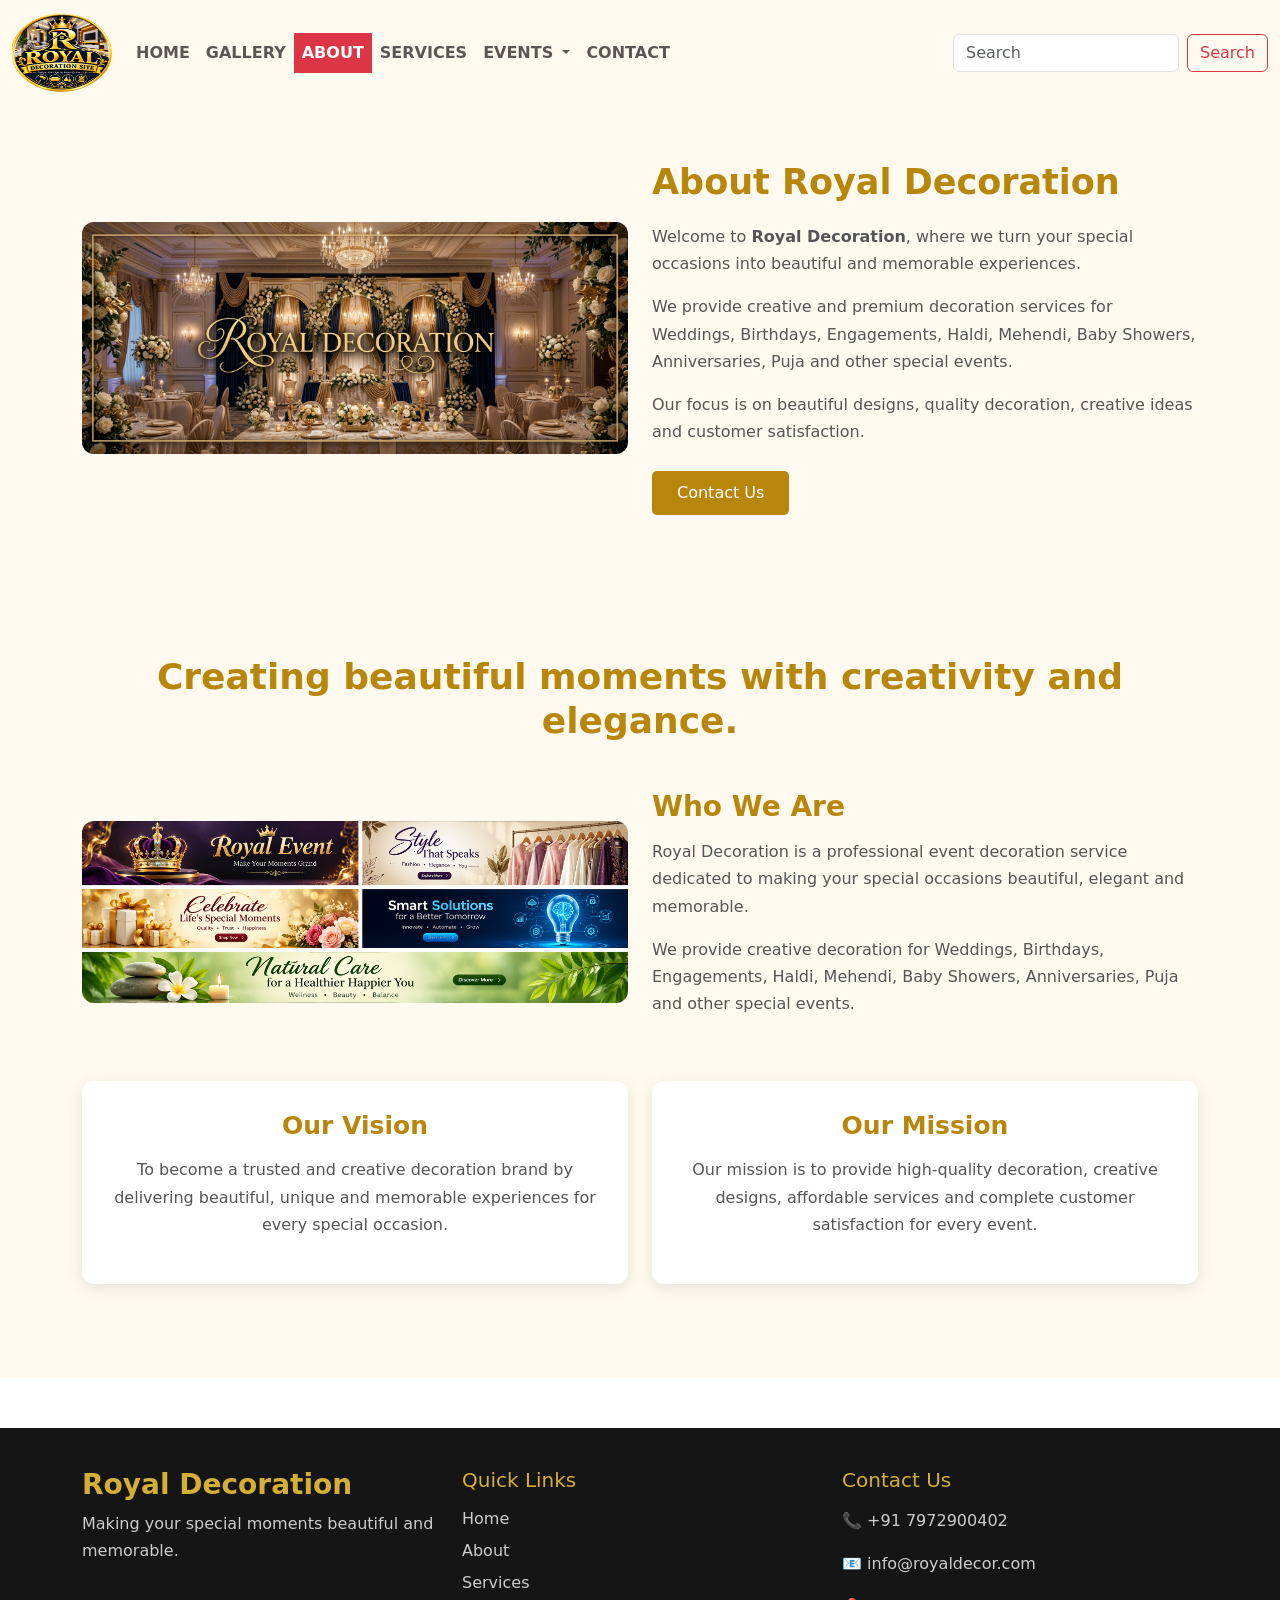
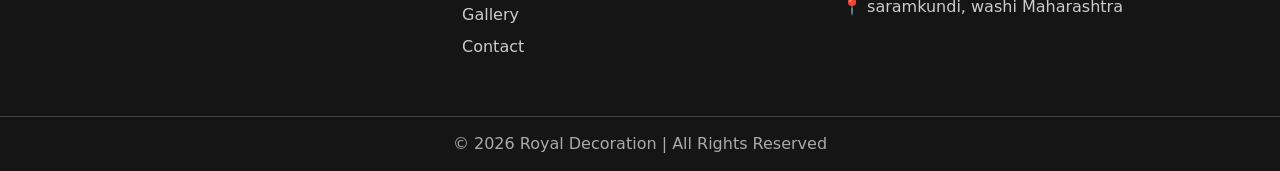
==== about.html @ 38a326bc "all file" ====
<!DOCTYPE html>
<html lang="en">

<head>
    <meta charset="UTF-8">
    <meta name="viewport" content="width=device-width, initial-scale=1.0">

    <title>About - Royal Decoration</title>

    <!-- Custom CSS -->
    <link rel="stylesheet" href="css/style.css">

    <!-- Bootstrap CSS -->
    <link href="https://cdn.jsdelivr.net/npm/bootstrap@5.3.8/dist/css/bootstrap.min.css"
        rel="stylesheet"
        integrity="sha384-sRIl4kxILFvY47J16cr9ZwB07vP4J8+LH7qKQnuqkuIAvNWLzeN8tE5YBujZqJLB"
        crossorigin="anonymous">
</head>

<body>

    <!-- ================= NAVBAR ================= -->

    <nav class="navbar navbar-expand-lg bg-color fixed-top">

        <div class="container-fluid">

            <!-- Logo -->
            <a class="navbar-brand" href="index.html">
                <img src="images/LOGO5.png"
                    width="100"
                    height="80"
                    alt="Royal Decoration Logo">
            </a>

            <!-- Mobile Toggle Button -->
            <button class="navbar-toggler"
                type="button"
                data-bs-toggle="collapse"
                data-bs-target="#navbarSupportedContent"
                aria-controls="navbarSupportedContent"
                aria-expanded="false"
                aria-label="Toggle navigation">

                <span class="navbar-toggler-icon"></span>

            </button>


            <!-- Navbar Menu -->
            <div class="collapse navbar-collapse" id="navbarSupportedContent">

                <ul class="navbar-nav me-auto mb-2 mb-lg-0">

                    <!-- Home -->
                    <li class="nav-item">
                        <a class="nav-link" href="index.html">
                            <b>HOME</b>
                        </a>
                    </li>

                    <!-- Gallery -->
                    <li class="nav-item">
                        <a class="nav-link" href="gallery.html">
                            <b>GALLERY</b>
                        </a>
                    </li>

                    <!-- About -->
                    <li class="nav-item">
                        <a class="nav-link active bg-danger text-white"
                            href="about.html"
                            aria-current="page">
                            <b>ABOUT</b>
                        </a>
                    </li>

                    <!-- Services -->
                    <li class="nav-item">
                        <a class="nav-link" href="services.html">
                            <b>SERVICES</b>
                        </a>
                    </li>

                    <!-- Events Dropdown -->
                    <li class="nav-item dropdown">

                        <a class="nav-link dropdown-toggle"
                            href="#"
                            role="button"
                            data-bs-toggle="dropdown"
                            aria-expanded="false">

                            <b>EVENTS</b>

                        </a>

                        <ul class="dropdown-menu bg-danger">

                            <li>
                                <a class="dropdown-item text-white"
                                    href="gallery.html">
                                    Puja Decoration
                                </a>
                            </li>

                            <li>
                                <a class="dropdown-item text-white"
                                    href="gallery.html">
                                    Baby Shower Decoration
                                </a>
                            </li>

                            <li>
                                <a class="dropdown-item text-white"
                                    href="gallery.html">
                                    Corporate Events Decoration
                                </a>
                            </li>

                            <li>
                                <a class="dropdown-item text-white"
                                    href="gallery.html">
                                    Anniversary Decoration
                                </a>
                            </li>

                            <li>
                                <a class="dropdown-item text-white"
                                    href="gallery.html">
                                    Birthday Decoration
                                </a>
                            </li>

                            <li>
                                <a class="dropdown-item text-white"
                                    href="gallery.html">
                                    Wedding Decoration
                                </a>
                            </li>

                            <li>
                                <a class="dropdown-item text-white"
                                    href="gallery.html">
                                    New Home Decoration
                                </a>
                            </li>

                            <li>
                                <hr class="dropdown-divider">
                            </li>

                        </ul>

                    </li>

                    <!-- Contact -->
                    <li class="nav-item">
                        <a class="nav-link" href="contact.html">
                            <b>CONTACT</b>
                        </a>
                    </li>

                </ul>


                <!-- Search -->
                <form class="d-flex"
                    role="search"
                    action="#">

                    <input class="form-control me-2"
                        type="search"
                        placeholder="Search"
                        aria-label="Search">

                    <button class="btn btn-outline-danger"
                        type="submit">
                        Search
                    </button>

                </form>

            </div>

        </div>

    </nav>
    <br><hr> <hr>
    <hr>


    <!-- ================= ABOUT SECTION 1 ================= -->

    <section class="about-section" id="about">

        <div class="container">

            <div class="row align-items-center">

                <!-- Image -->
                <div class="col-md-6 text-center mb-4 mb-md-0">

                    <img src="images/ro1.png"
                        class="about-img img-fluid"
                        alt="Royal Decoration">

                </div>


                <!-- Content -->
                <div class="col-md-6">

                    <h2>About Royal Decoration</h2>

                    <p>
                        Welcome to <b>Royal Decoration</b>, where we turn your
                        special occasions into beautiful and memorable experiences.
                    </p>

                    <p>
                        We provide creative and premium decoration services for
                        Weddings, Birthdays, Engagements, Haldi, Mehendi,
                        Baby Showers, Anniversaries, Puja and other special events.
                    </p>

                    <p>
                        Our focus is on beautiful designs, quality decoration,
                        creative ideas and customer satisfaction.
                    </p>

                    <a href="contact.html"
                        class="about-btn">
                        Contact Us
                    </a>

                </div>

            </div>

        </div>

    </section>


    <!-- ================= ABOUT SECTION 2 ================= -->

    <section class="about-section">

        <div class="container">

            <!-- Heading -->
            <div class="about-title text-center mb-5">

                <h2>
                    Creating beautiful moments with creativity and elegance.
                </h2>

            </div>


            <div class="row align-items-center">

                <!-- Image -->
                <div class="col-md-6 text-center mb-4 mb-md-0">

                    <img src="images/sr4.png"
                        class="about-img img-fluid"
                        alt="Royal Decoration Services">

                </div>


                <!-- Content -->
                <div class="col-md-6">

                    <h3>Who We Are</h3>

                    <p>
                        Royal Decoration is a professional event decoration
                        service dedicated to making your special occasions
                        beautiful, elegant and memorable.
                    </p>

                    <p>
                        We provide creative decoration for Weddings,
                        Birthdays, Engagements, Haldi, Mehendi,
                        Baby Showers, Anniversaries, Puja and other
                        special events.
                    </p>

                </div>

            </div>


            <!-- ================= VISION & MISSION ================= -->

            <div class="row vision-mission mt-5">

                <!-- Vision -->
                <div class="col-md-6 mb-4">

                    <div class="about-box">

                        <h3>Our Vision</h3>

                        <p>
                            To become a trusted and creative decoration brand
                            by delivering beautiful, unique and memorable
                            experiences for every special occasion.
                        </p>

                    </div>

                </div>


                <!-- Mission -->
                <div class="col-md-6 mb-4">

                    <div class="about-box">

                        <h3>Our Mission</h3>

                        <p>
                            Our mission is to provide high-quality decoration,
                            creative designs, affordable services and complete
                            customer satisfaction for every event.
                        </p>

                    </div>

                </div>

            </div>

        </div>

    </section>


    <!-- ================= FOOTER ================= -->

    <footer class="footer">

        <div class="container">

            <div class="row">

                <!-- About -->
                <div class="col-md-4 mb-4">

                    <h3>Royal Decoration</h3>

                    <p>
                        Making your special moments beautiful and memorable.
                    </p>

                </div>


                <!-- Quick Links -->
                <div class="col-md-4 mb-4">

                    <h5>Quick Links</h5>

                    <a href="index.html">Home</a>
                    <a href="about.html">About</a>
                    <a href="services.html">Services</a>
                    <a href="gallery.html">Gallery</a>
                    <a href="contact.html">Contact</a>

                </div>


                <!-- Contact -->
                <div class="col-md-4 mb-4">

                    <h5>Contact Us</h5>

                   
                    <p>
                        📞 +91 7972900402
                    </p>

                    <p>
                        📧 info@royaldecor.com
                    </p>

                    <p>
                        📍 saramkundi, washi Maharashtra
                    </p>

                </div>

            </div>

        </div>


        <!-- Copyright -->
        <div class="copyright">

            © 2026 Royal Decoration | All Rights Reserved

        </div>

    </footer>


    <!-- ================= BOOTSTRAP JS ================= -->

    <script src="https://cdn.jsdelivr.net/npm/bootstrap@5.3.8/dist/js/bootstrap.bundle.min.js"
        integrity="sha384-FKyoEForCGlyvwx9Hj09JcYn3nv7wiPVlz7YYwJrWVcXK/BmnVDxM+D2scQbITxI"
        crossorigin="anonymous">
    </script>

</body>

</html>
---- css/style.css ----
.card-body:hover{
    background-color: yellow;
    color: black;

}
        .bg-color{
            background-color: #fffcde;
        }
        .nav-item1:hover{transform: translateY(-10px);
          box-shadow: 0px 4px 8px rgba(197, 6, 6, 0.2);
            background-color: #ff0000;
            
        }
        .nav-item2:hover{transform: translateY(-10px);
          box-shadow: 0px 4px 8px rgba(89, 66, 8, 0.2);
            background-color: #ff0000;
            
        }
        .nav-item3:hover{transform: translateY(-10px);
          box-shadow: 0px 4px 8px rgba(89, 66, 8, 0.2);
            background-color: #ff0000;
            
        }
        .nav-item4:hover{transform: translateY(-10px);
          box-shadow: 0px 4px 8px rgba(89, 66, 8, 0.2);
            background-color: #ff0000;
            
        }
        .nav-item5:hover{transform: translateY(-10px);
          box-shadow: 0px 4px 8px rgba(89, 66, 8, 0.2);
            background-color: #ff0000;
            
        }
        .nav-item6:hover{transform: translateY(-10px);
          box-shadow: 0px 4px 8px rgba(89, 66, 8, 0.2);
            background-color: #ff0000;
            
        }
        .footer {
    background-color: #151515;
    color: white;
    padding-top: 40px;
    margin-top: 50px;
}

.footer h3 {
    color: #d4af37;
    font-weight: bold;
}

.footer h5 {
    color: #d4af37;
    margin-bottom: 15px;
}

.footer p {
    color: #cccccc;
    line-height: 1.7;
}

.footer a {
    display: block;
    color: #cccccc;
    text-decoration: none;
    margin-bottom: 8px;
}

.footer a:hover {
    color: #d4af37;
}

.copyright {
    border-top: 1px solid #444;
    text-align: center;
    padding: 15px;
    margin-top: 25px;
    color: #aaa;
}

/* hover effect nav */
.bg-color{
            background-color: #fffcde;
        }
        .nav-item1:hover{transform: translateY(-10px);
          box-shadow: 0px 4px 8px rgba(197, 6, 6, 0.2);
            background-color: #ff0000;
            
        }
        .nav-item2:hover{transform: translateY(-10px);
          box-shadow: 0px 4px 8px rgba(89, 66, 8, 0.2);
            background-color: #ff0000;
            
        }
        .nav-item3:hover{transform: translateY(-10px);
          box-shadow: 0px 4px 8px rgba(89, 66, 8, 0.2);
            background-color: #ff0000;
            
        }
        .nav-item4:hover{transform: translateY(-10px);
          box-shadow: 0px 4px 8px rgba(89, 66, 8, 0.2);
            background-color: #ff0000;
            
        }
        .nav-item5:hover{transform: translateY(-10px);
          box-shadow: 0px 4px 8px rgba(89, 66, 8, 0.2);
            background-color: #ff0000;
            
        }
        /* About Section */

.about-section {
    padding: 70px 0;
    background-color: #fffaf0;
}

.about-img {
    width: 100%;
    height: 350px;
    object-fit: cover;
    border-radius: 10px;
}

.about-section h2 {
    color: #b8860b;
    font-size: 35px;
    font-weight: bold;
    margin-bottom: 20px;
}

.about-section p {
    color: #555;
    line-height: 1.7;
    font-size: 16px;
}

.about-btn {
    display: inline-block;
    background-color: #b8860b;
    color: white;
    padding: 10px 25px;
    border-radius: 5px;
    text-decoration: none;
    margin-top: 10px;
}

.about-btn:hover {
    background-color: #8b6508;
    color: white;
}
/* about-section */
/* About Section */

.about-section {
    padding: 70px 0;
    background-color: #fffaf0;
}

.about-title {
    text-align: center;
    margin-bottom: 45px;
}

.about-title h2 {
    color: #b8860b;
    font-size: 36px;
    font-weight: bold;
}

.about-title p {
    color: #666;
}

.about-img {
    width: 100%;
    height: 350px;
    object-fit: cover;
    border-radius: 12px;
}

.about-section h3 {
    color: #b8860b;
    font-weight: bold;
    margin-bottom: 15px;
}

.about-section p {
    color: #555;
    line-height: 1.7;
    font-size: 16px;
}

/* Vision & Mission */

.vision-mission {
    margin-top: 50px;
    text-align: center;
}

.about-box {
    background-color: white;
    padding: 30px;
    height: 100%;
    border-radius: 12px;
    box-shadow: 0 4px 15px rgba(0,0,0,0.10);
}

.about-box h3 {
    font-size: 25px;
}
 .bg-color{
    background-color: #fffaf0;
}
.services-section{background-color: #fffaf0;}

.bi-youtube{color: #ff0000;}
.bi-instagram{color: #FD1D1D;}
    /* =========================
           GALLERY IMAGE DESIGN
        ========================= */

        .gallery-section {
            padding: 50px 0;
        }

        .gallery-title {
            font-size: 40px;
            font-weight: 700;
            margin-bottom: 10px;
        }

        .gallery-card {
            overflow: hidden;
            border: none;
            border-radius: 15px;
            box-shadow: 0 6px 20px rgba(0, 0, 0, 0.12);
            transition: all 0.35s ease;
            background: #fff;
        }

        .gallery-card:hover {
            transform: translateY(-8px);
            box-shadow: 0 12px 30px rgba(0, 0, 0, 0.20);
        }

        /* ALL GALLERY IMAGES SAME SIZE */
        .gallery-card .card-img-top {
            width: 100%;
            height: 320px;
            object-fit: cover;
            object-position: center;
            display: block;
            transition: transform 0.4s ease;
        }

        .gallery-card:hover .card-img-top {
            transform: scale(1.05);
        }

        .gallery-card .card-body {
            padding: 20px;
        }

        .gallery-card .card-title {
            font-size: 21px;
            font-weight: 700;
        }

        .gallery-card .card-text {
            color: #666;
            line-height: 1.6;
        }

        .gallery-card .btn {
            border-radius: 25px;
            padding: 9px 22px;
            font-weight: 600;
        }

        /* OLD GALLERY IMAGES */
        .old-gallery img {
            width: 100%;
            height: 280px;
            object-fit: cover;
            border-radius: 12px;
            transition: 0.4s ease;
        }

        .old-gallery img:hover {
            transform: scale(1.03);
        }

        /* VIDEO */
        .video iframe {
            border-radius: 12px;
        }

        /* MOBILE */
        @media (max-width: 768px) {

            .gallery-title {
                font-size: 30px;
            }

            .gallery-card .card-img-top {
                height: 260px;
            }

            .old-gallery img {
                height: 250px;
            }
        }

         /* .about-img  */
    .about-img {
    width: 100%;
    max-width: 400px;
    height: auto;
    display: block;
    margin: 0 auto;
    object-fit: cover;
}

/* Mobile */
@media (max-width: 576px) {
    .about-img {
        width: 90%;
        max-width: 300px;
        height: auto;
        margin: 0 auto;
    }
}

        /* =========================
           MAP + TABLE SECTION
        ========================= */

        .map-table-section {
            margin-top: 50px;
            padding: 30px 0;
        }

        .map-box {
            width: 100%;
            height: 350px;
            overflow: hidden;
            border-radius: 10px;
        }

        .map-box iframe {
            width: 100%;
            height: 100%;
            border: 0;
        }

        /* SMALL TABLE */

        .contact-table-box {
            max-width: 650px;
            margin: 0 auto;
        }

        .contact-table-box table {
            font-size: 14px;
        }

        .contact-table-box th,
        .contact-table-box td {
            padding: 8px 10px;
            vertical-align: middle;
        }

        /* =========================
           MOBILE
        ========================= */

        @media (max-width: 767px) {

            .map-table-section {
                margin-top: 30px;
                padding: 20px 10px;
            }

            .map-box {
                height: 280px;
                margin-bottom: 25px;
            }

            .contact-table-box {
                width: 100%;
                overflow-x: auto;
            }

            .contact-table-box table {
                font-size: 12px;
                min-width: 500px;
            }

        }
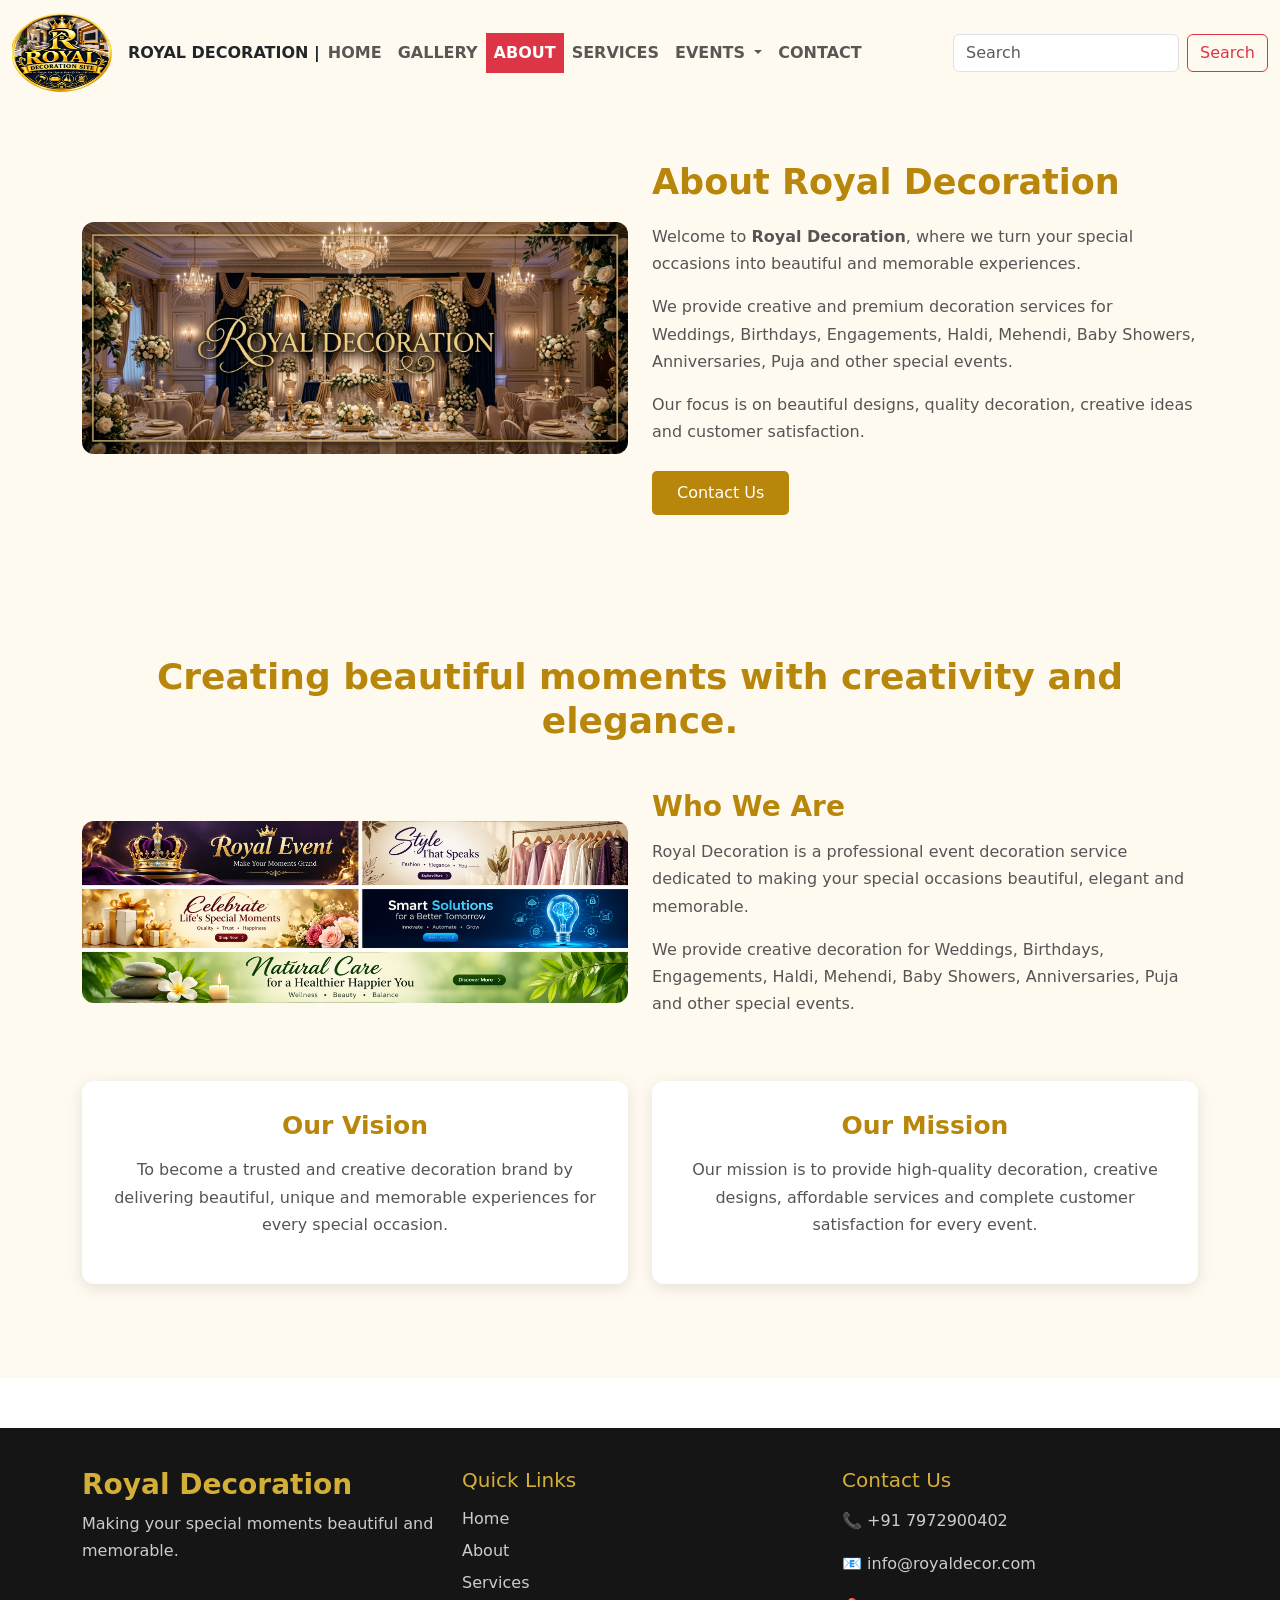
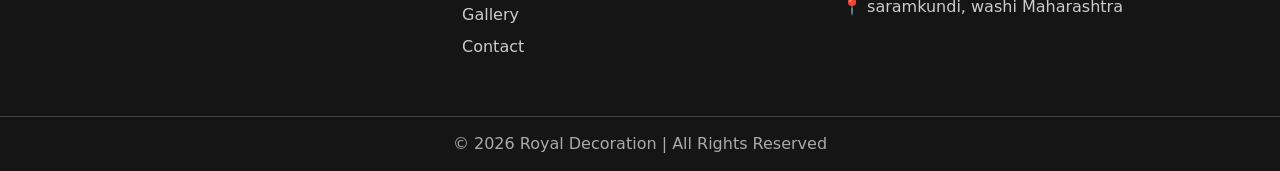
==== commit 44410f8e: "changes titile" ====
--- a/about.html
+++ b/about.html
@@ -31,7 +31,8 @@
                     width="100"
                     height="80"
                     alt="Royal Decoration Logo">
-            </a>
+            </a> </a><section class="bg-
+            "><b>ROYAL DECORATION |</b></section><br><hr><br>
 
             <!-- Mobile Toggle Button -->
             <button class="navbar-toggler"
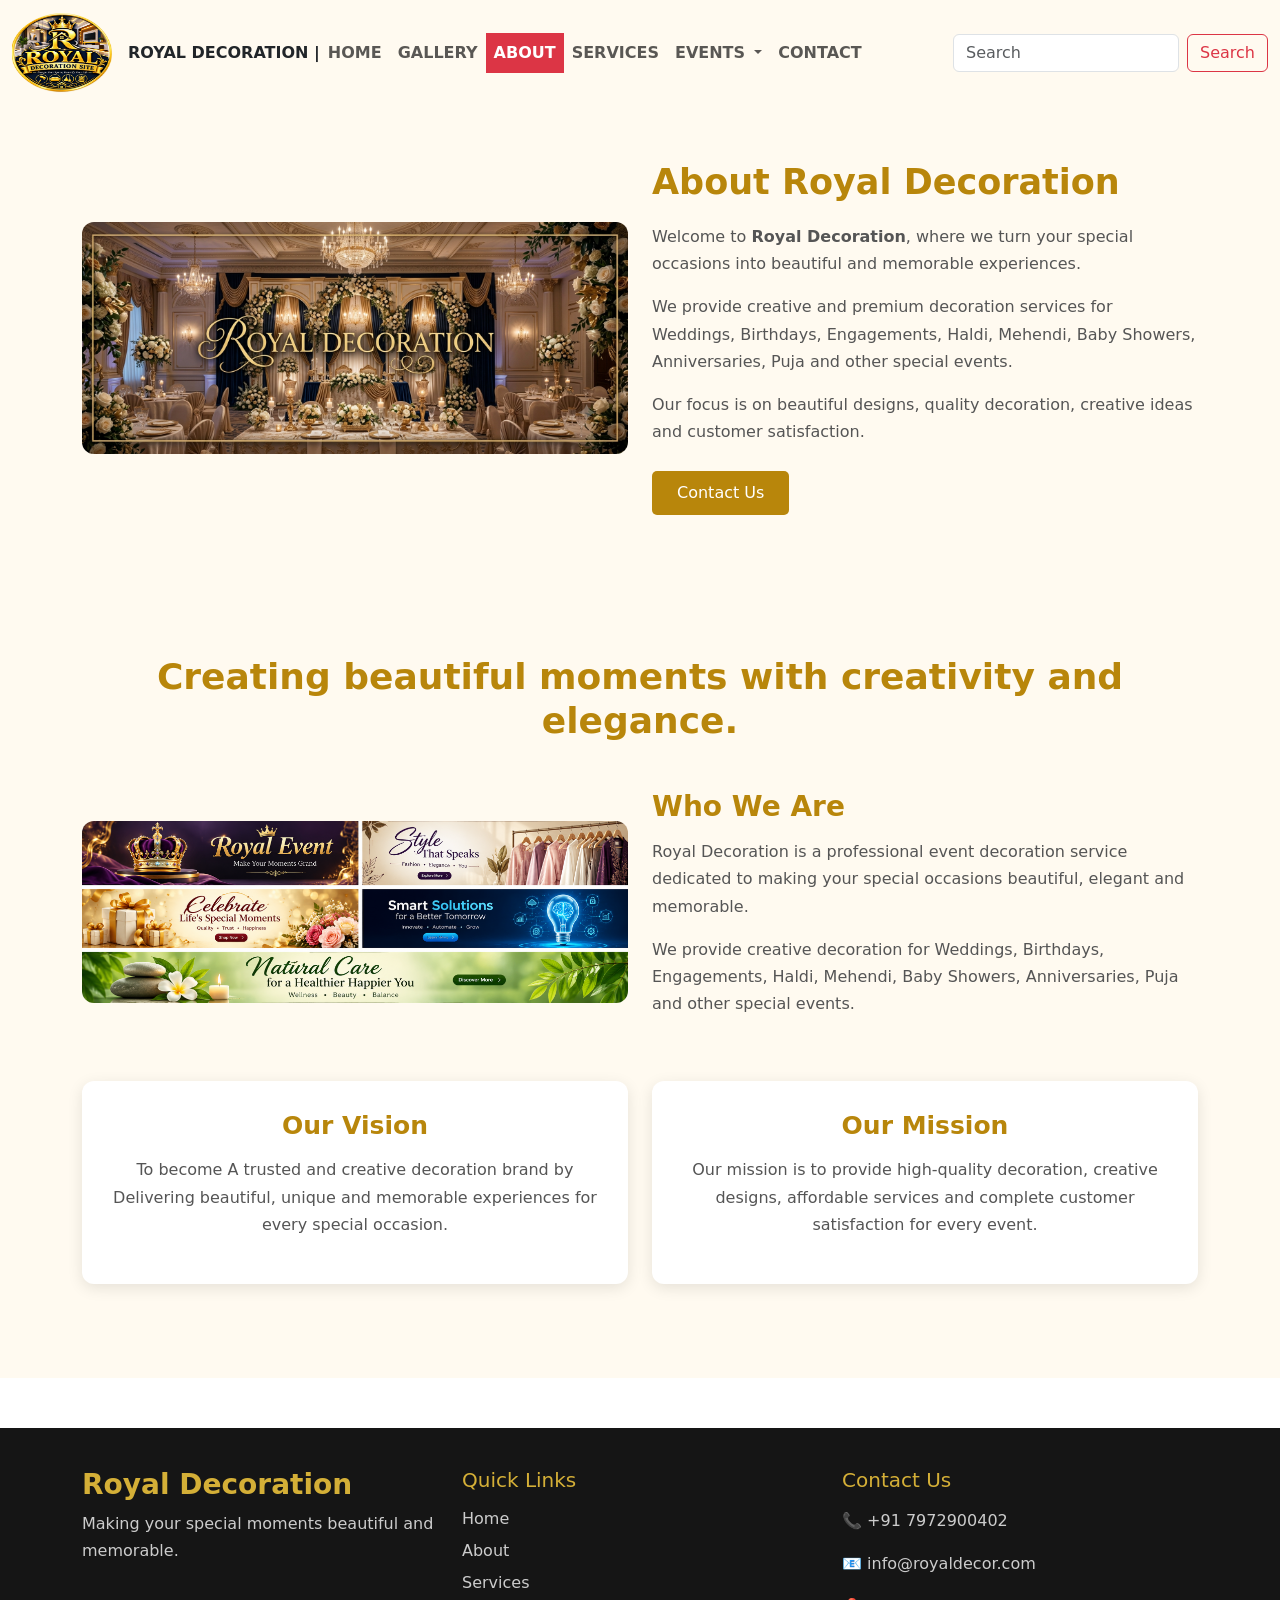
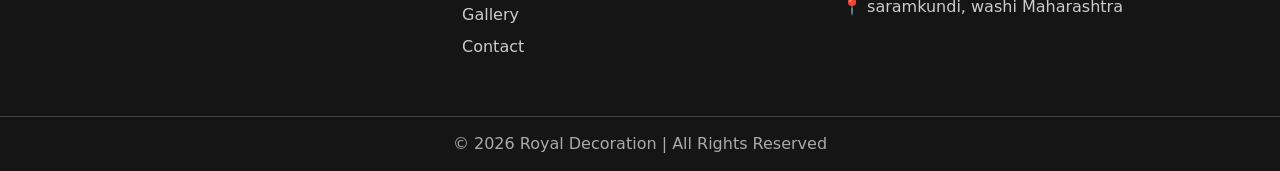
==== commit c82b3b99: "updates" ====
--- a/about.html
+++ b/about.html
@@ -53,7 +53,7 @@
 
                 <ul class="navbar-nav me-auto mb-2 mb-lg-0">
 
-                    <!-- Home -->
+                    <!-- Home  -->
                     <li class="nav-item">
                         <a class="nav-link" href="index.html">
                             <b>HOME</b>
@@ -307,8 +307,8 @@
                         <h3>Our Vision</h3>
 
                         <p>
-                            To become a trusted and creative decoration brand
-                            by delivering beautiful, unique and memorable
+                            To become A trusted and creative decoration brand
+                            by Delivering beautiful, unique and memorable
                             experiences for every special occasion.
                         </p>
 
--- a/css/style.css
+++ b/css/style.css
@@ -397,4 +397,18 @@
 
         }
 
+        .box5{
+    position:fixed;
+    list-style: none;
+    z-index: 15; 
+    left: auto;
+    right: 10px;
+    margin-bottom: 100px;    
+     margin-left: 0%; 
+    margin-top: 20px;
+    font-size: 30px;
     
+
+}
+
+    
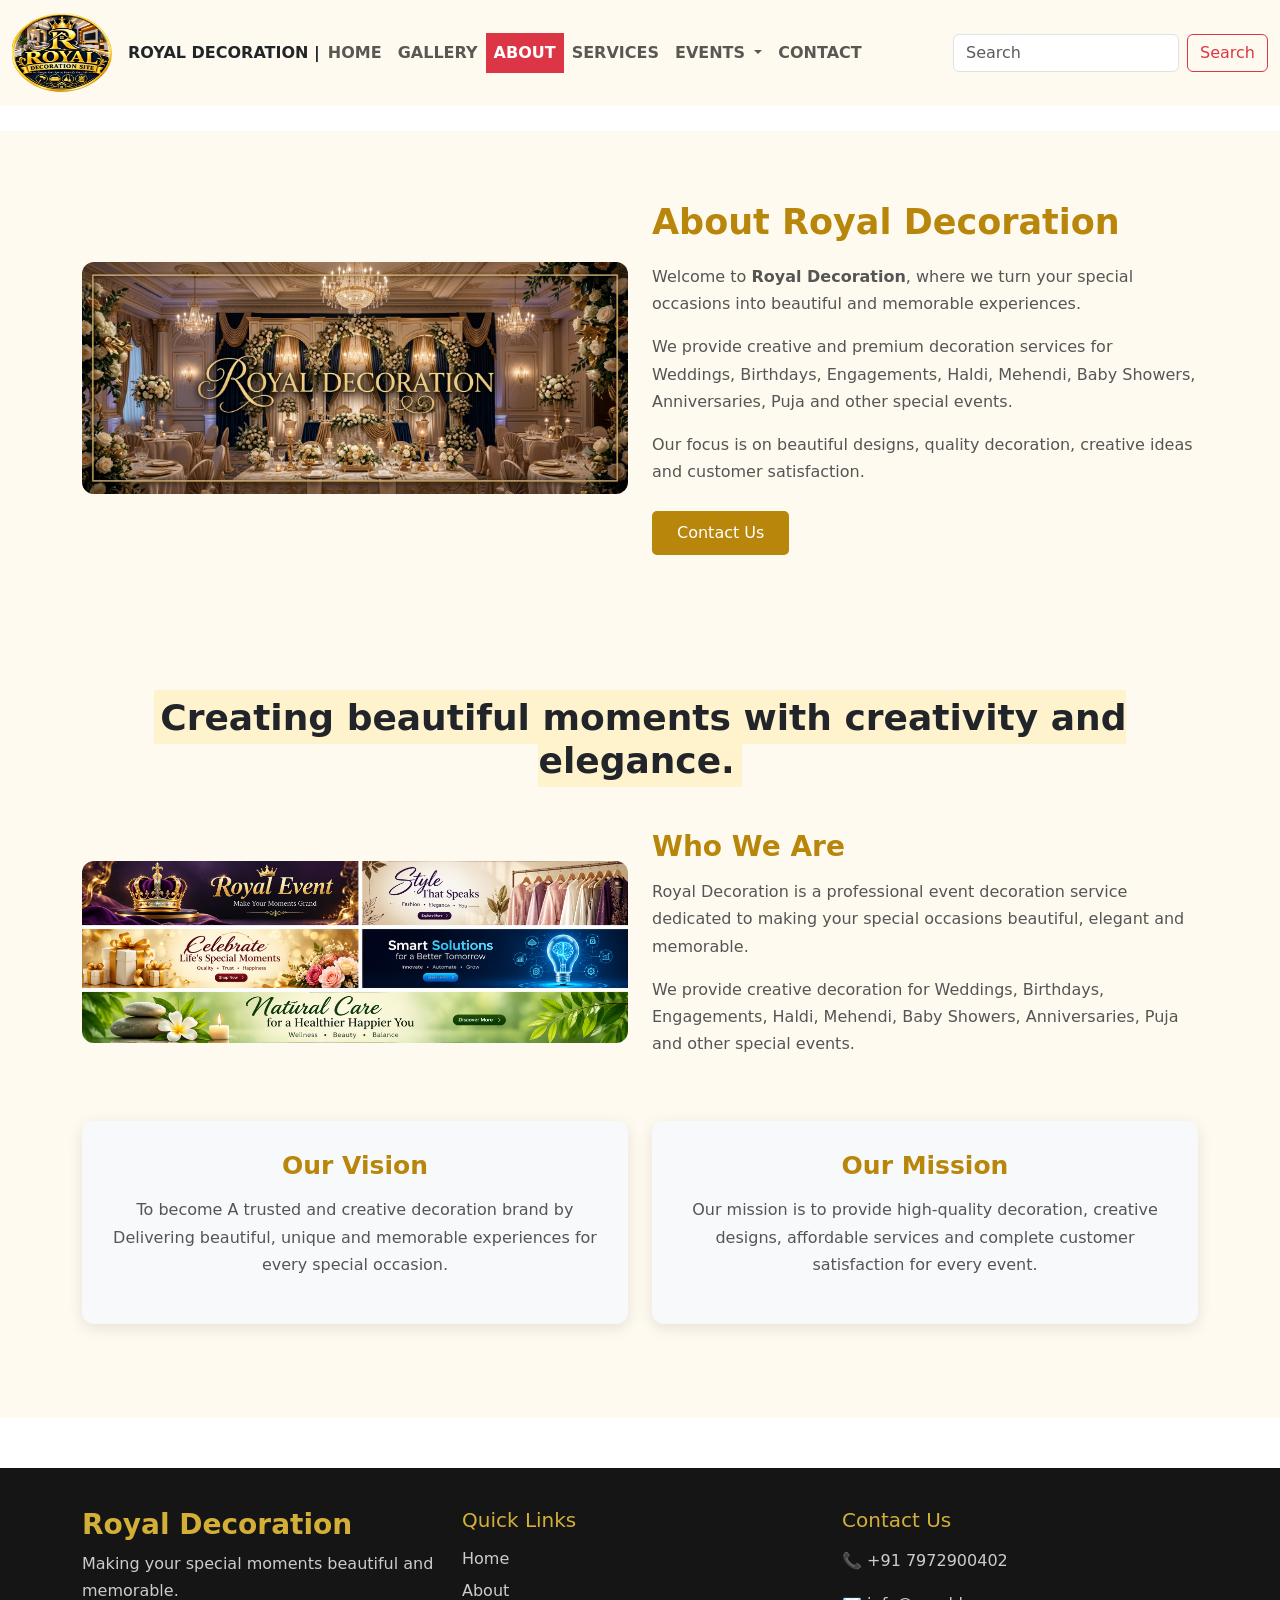
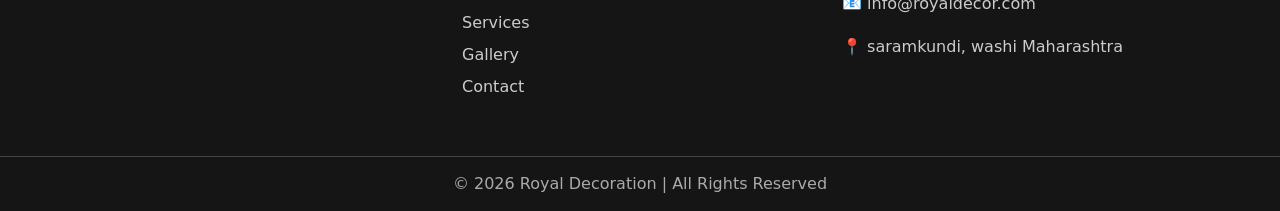
==== commit d12a4a53: "Update about.html" ====
--- a/about.html
+++ b/about.html
@@ -188,7 +188,7 @@
 
     </nav>
     <br><hr> <hr>
-    <hr>
+    <hr><p>-</p>
 
 
     <!-- ================= ABOUT SECTION 1 ================= -->
@@ -254,7 +254,7 @@
             <div class="about-title text-center mb-5">
 
                 <h2>
-                    Creating beautiful moments with creativity and elegance.
+                    <mark>Creating beautiful moments with creativity and elegance.</mark>
                 </h2>
 
             </div>
@@ -302,7 +302,7 @@
                 <!-- Vision -->
                 <div class="col-md-6 mb-4">
 
-                    <div class="about-box">
+                    <div class="about-box bg-light text-dark">
 
                         <h3>Our Vision</h3>
 
@@ -320,7 +320,7 @@
                 <!-- Mission -->
                 <div class="col-md-6 mb-4">
 
-                    <div class="about-box">
+                    <div class="about-box bg-light text-dark">
 
                         <h3>Our Mission</h3>
 
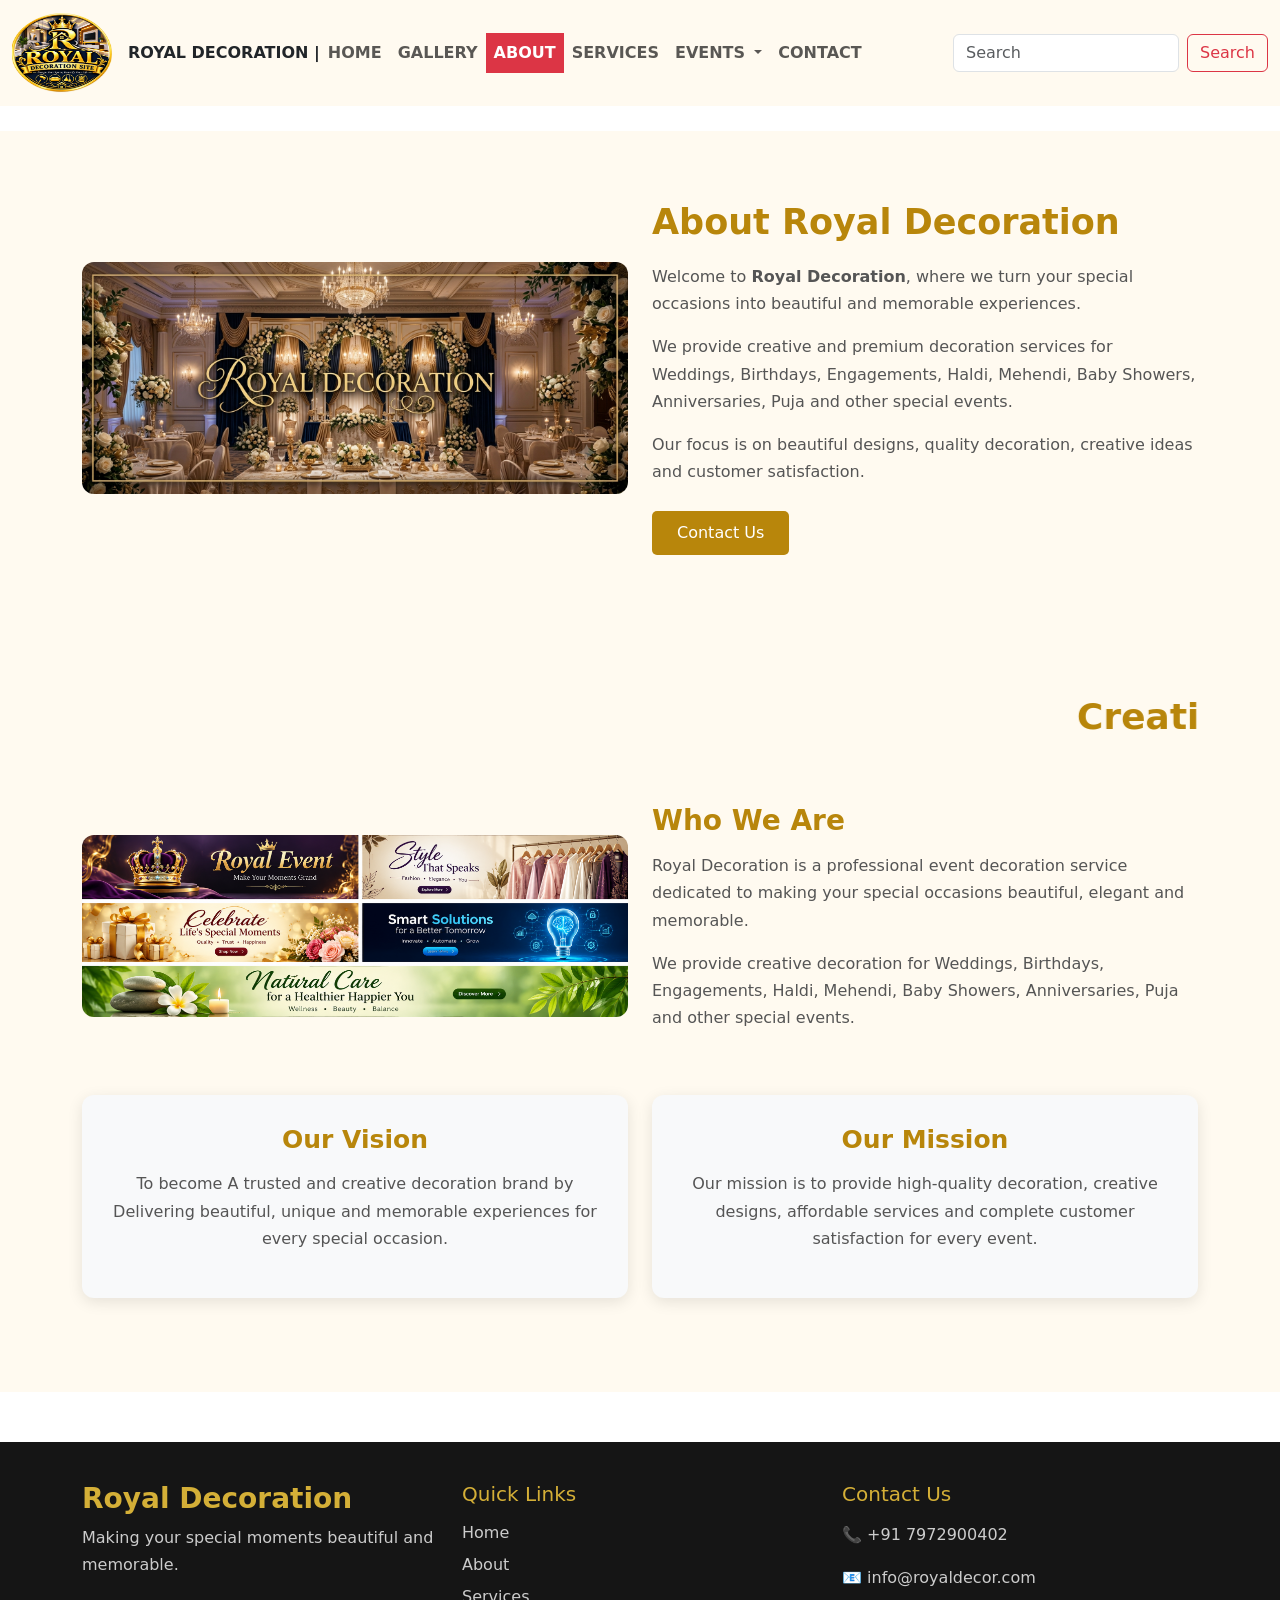
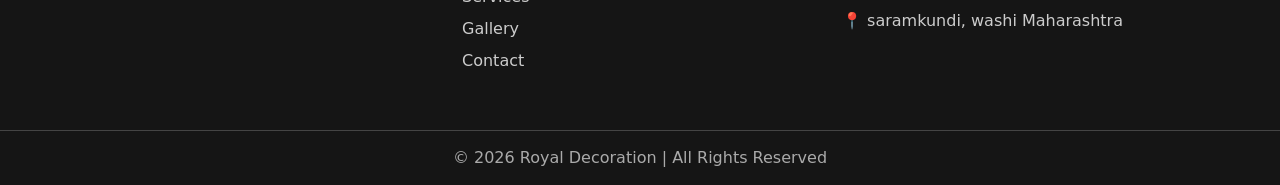
==== commit c306a97d: "Update about.html" ====
--- a/about.html
+++ b/about.html
@@ -254,7 +254,10 @@
             <div class="about-title text-center mb-5">
 
                 <h2>
-                    <mark>Creating beautiful moments with creativity and elegance.</mark>
+                    <marquee class="text-align " behavior="r" direction="left">Creating beautiful moments with creativity and elegance.
+                        <br><h1></h1>
+                        
+                    </marquee>
                 </h2>
 
             </div>
@@ -304,7 +307,9 @@
 
                     <div class="about-box bg-light text-dark">
 
-                        <h3>Our Vision</h3>
+                        <h3>
+                            <strong>Our Vision</strong>
+                        </h3>
 
                         <p>
                             To become A trusted and creative decoration brand
@@ -322,7 +327,9 @@
 
                     <div class="about-box bg-light text-dark">
 
-                        <h3>Our Mission</h3>
+                        <h3>
+                            <strong>Our Mission</strong>
+                        </h3>
 
                         <p>
                             Our mission is to provide high-quality decoration,
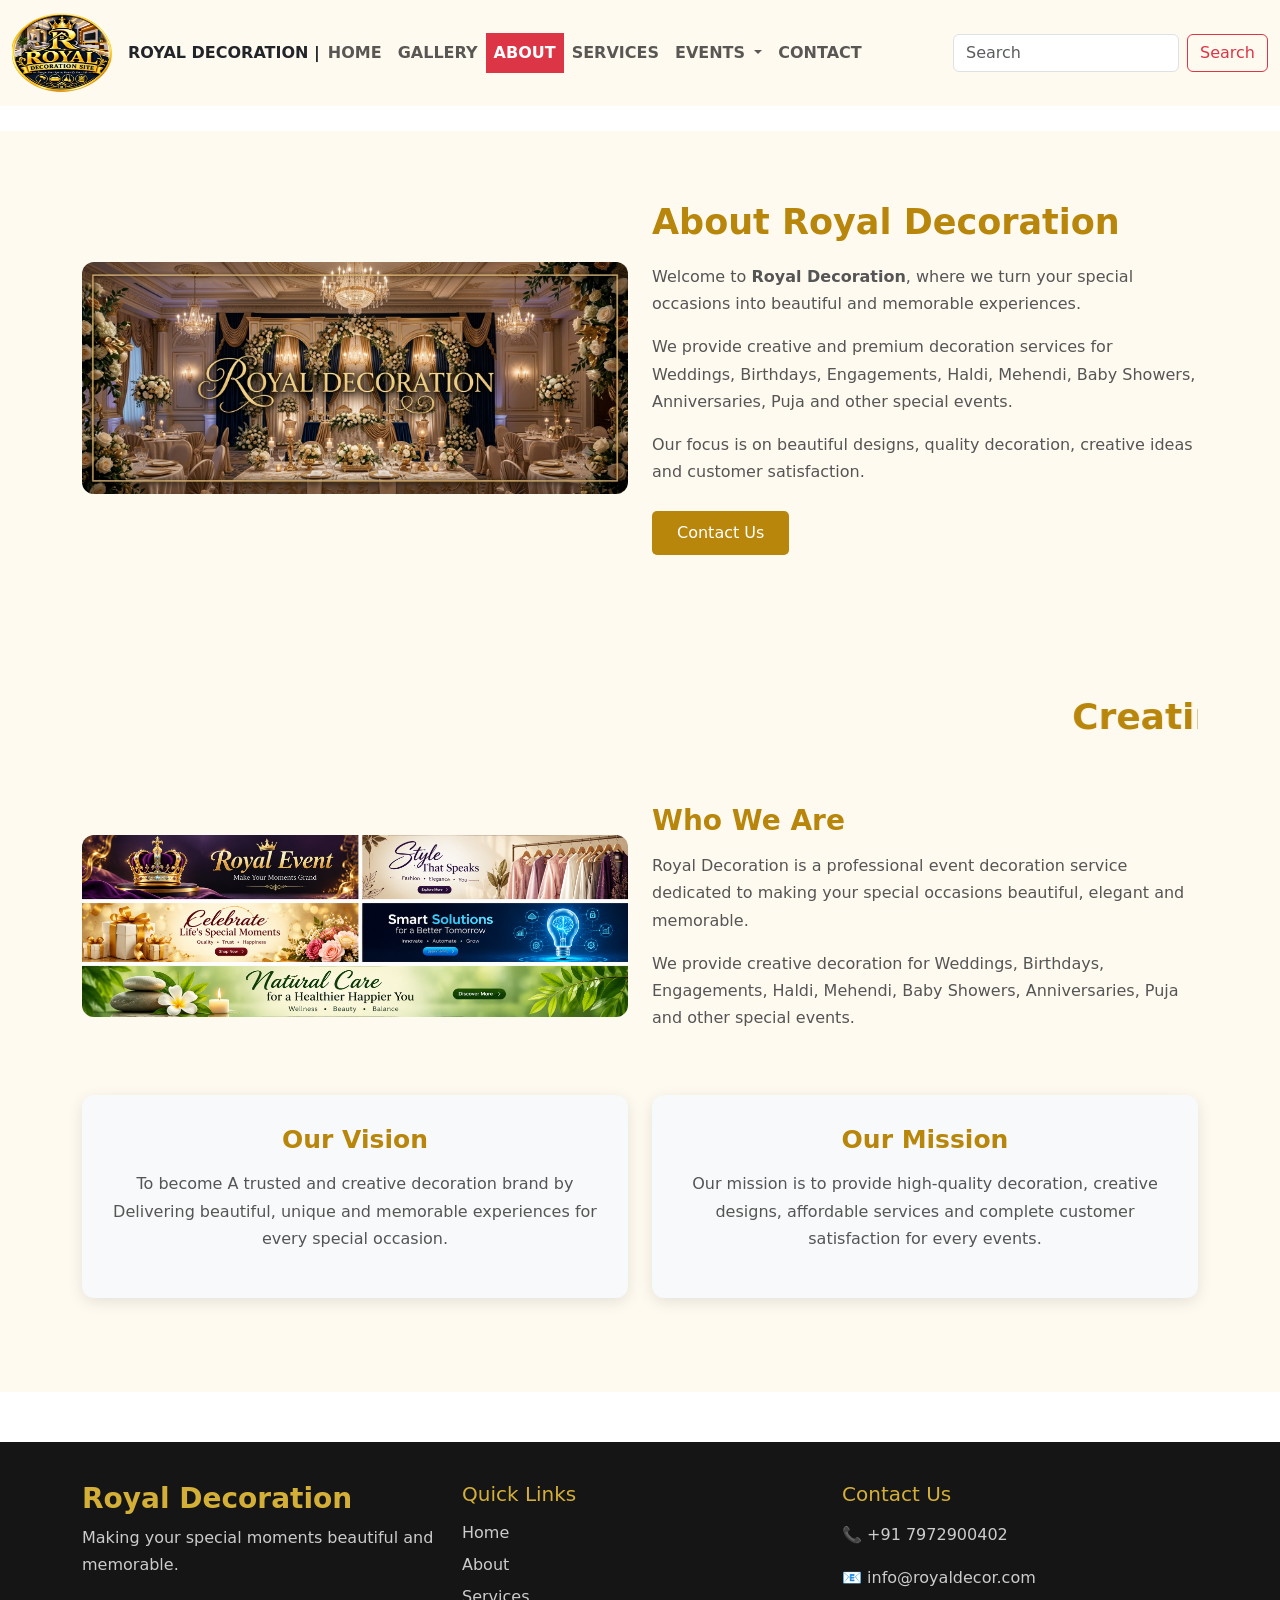
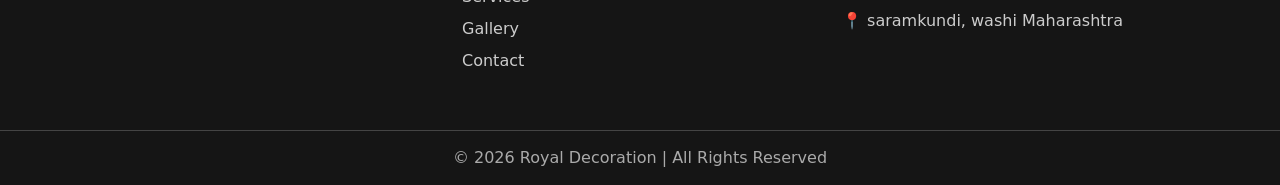
==== commit e1ff9ac9: "Update about.html" ====
--- a/about.html
+++ b/about.html
@@ -334,7 +334,7 @@
                         <p>
                             Our mission is to provide high-quality decoration,
                             creative designs, affordable services and complete
-                            customer satisfaction for every event.
+                            customer satisfaction for every events.
                         </p>
 
                     </div>
